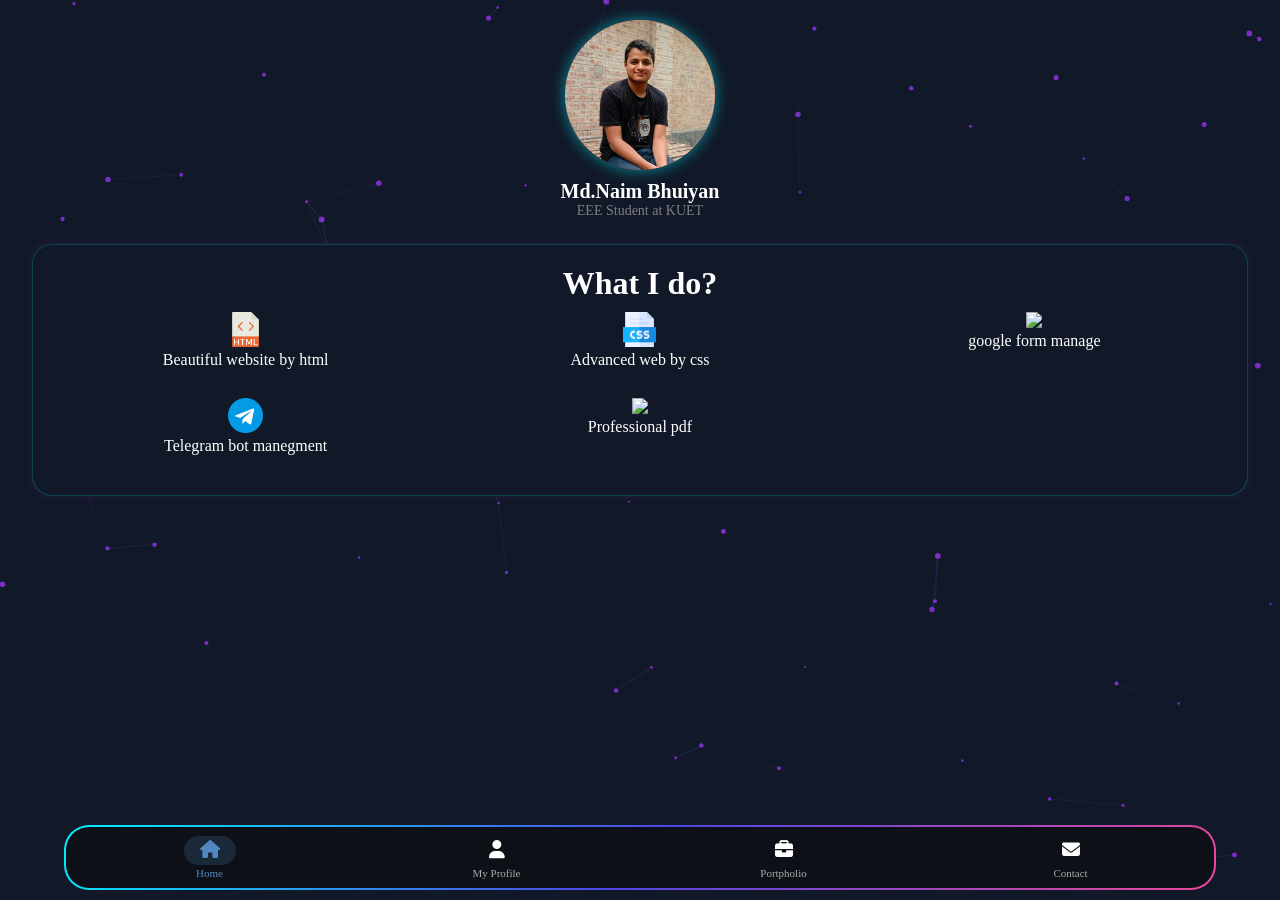
==== index.html @ da0e1ec9 "update" ====
<!DOCTYPE html>
<html>

<head>
  <meta charset="UTF-8">
  <meta name="viewport" content="width=device-width, initial-scale=1">
  <link rel="stylesheet" href="style.css">
  <title>My Portfolio</title>
</head>

<body>
  
  <canvas id="bg-canvas"></canvas>

  
     <!-- আইকন লাইব্রেরি (এটি না থাকলে আইকন দেখা যাবে না) -->
<link rel="stylesheet" href="https://cdnjs.cloudflare.com/ajax/libs/font-awesome/6.4.0/css/all.min.css"> 
  <nav>
    <div class="nav-page">
      <a href="index.html"  class="nav-item">
        <div class="icon-wrapper"><i class="fas fa-home"></i></div>
        <span class="nav-label">Home</span>
      </a>
      
      <a href="my profile.html" class="nav-item">
        <div class="icon-wrapper"><i class="fas fa-user"></i></div>
        <span class="nav-label">My Profile</span>
      </a>
      
      <a href="portfolio.html" class="nav-item">
        <div class="icon-wrapper"><i class="fas fa-briefcase"></i></div>
        <span class="nav-label">Portpholio</span>
      </a>
      
      <a href="contact.html" class="nav-item">
        <div class="icon-wrapper"><i class="fas fa-envelope"></i></div>
        <span class="nav-label">Contact</span>
      </a>
      
      
    </div>
  </nav>
  <main>
  
<div class="photo1">
  <img src="naim1.png" alt="" />
</div>
<p style="font-weight:800;font-size:20px; margin-top:10px;">Md.Naim Bhuiyan</p>
<p style="font-weight:200 ;color:gray;font-size: 14px;">EEE Student at KUET</p>

<div class="div6">
    <p id="what-iam-doing">What I do?</p>


<div class="div2">

  <div class="html">
    <p align="center"><img src="html.png" id="html-png"></p>
  <p align="center">
   Beautiful website by html </p>
  </div>
    <div class="html">
    <p align="center"><img src="css-file.png" id="html-png"></p>
    <p align="center">
     Advanced web by css</p>
  </div>
   <div class="html">
   <p align="center"><img src="google form.png" id="html-png"></p>
   <p align="center">
     google form manage</p>
 </div>
    <div class="html">
     <p align="center"><img src="telegram.png" id="html-png"></p>
     <p align="center">
       Telegram bot manegment</p>
   </div>
      <div class="html">
   <p align="center"><img src="logo.png" id="html-png"></p>
   <p align="center">
    Professional pdf</p>
 </div>
</div>
    </div>
  </main>
  
  <script type="text/javascript" charset="utf-8">
    document.addEventListener("DOMContentLoaded", function () {
    // ১. বর্তমানে ব্রাউজারে কোন পেজটি ওপেন আছে তার নাম বের করা (যেমন: contact.html)
    const currentPath = decodeURIComponent(window.location.pathname).split("/").pop();

    // ২. নেভিগেশন বারের সবকটি বাটনকে খুঁজে নেওয়া
    const navItems = document.querySelectorAll('.nav-item');

    navItems.forEach(item => {
        // ৩. প্রতিটি বাটনের ভেতরের href লিংকটি নেওয়া (যেমন: resume.html)
        const itemHref = item.getAttribute('href');

        // ৪. কারেন্ট পেজের নামের সাথে যদি বাটনের লিংক মিলে যায়, তবে সেটি হাইলাইট (active) হবে
        if (currentPath === itemHref || (currentPath === "" && itemHref === "index.html")) {
            item.classList.add('active');
        } else {
            // বাকি বাটনগুলো নরমাল থাকবে
            item.classList.remove('active');
        }
    });
});

  </script>
  
  
  <script>
    const canvas = document.getElementById('bg-canvas');
    const ctx = canvas.getContext('2d');

    canvas.width = window.innerWidth;
    canvas.height = window.innerHeight;

    let particlesArray = [];
    const numberOfParticles = 85; // স্ক্রিনে ডটের সংখ্যা (কম-বেশি করতে পারেন)

    window.addEventListener('resize', function() {
        canvas.width = window.innerWidth;
        canvas.height = window.innerHeight;
    });

    class Particle {
        constructor() {
            this.x = Math.random() * canvas.width;
            this.y = Math.random() * canvas.height;
            this.size = Math.random() * 2 + 1;
            this.speedX = (Math.random() - 0.5) * 0.8;
            this.speedY = (Math.random() - 0.5) * 0.8;
        }
        update() {
            this.x += this.speedX;
            this.y += this.speedY;
            if (this.x > canvas.width || this.x < 0) this.speedX = -this.speedX;
            if (this.y > canvas.height || this.y < 0) this.speedY = -this.speedY;
        }
        draw() {
            ctx.fillStyle = 'rgba(147, 51, 234, 0.8)'; // ডটের কালার (পার্পল)
            ctx.beginPath();
            ctx.arc(this.x, this.y, this.size, 0, Math.PI * 2);
            ctx.fill();
        }
    }

    function init() {
        for (let i = 0; i < numberOfParticles; i++) {
            particlesArray.push(new Particle());
        }
    }

    function connectParticles() {
        let opacityValue = 1;
        for (let a = 0; a < particlesArray.length; a++) {
            for (let b = a; b < particlesArray.length; b++) {
                let distance = Math.hypot(particlesArray[a].x - particlesArray[b].x, particlesArray[a].y - particlesArray[b].y);
                if (distance < 120) {
                    opacityValue = 1 - (distance / 120);
                    ctx.strokeStyle = `rgba(139, 92, 246, ${opacityValue * 0.25})`; // লাইনের কালার
                    ctx.lineWidth = 1;
                    ctx.beginPath();
                    ctx.moveTo(particlesArray[a].x, particlesArray[a].y);
                    ctx.lineTo(particlesArray[b].x, particlesArray[b].y);
                    ctx.stroke();
                }
            }
        }
    }

    function animate() {
        ctx.clearRect(0, 0, canvas.width, canvas.height);
        for (let i = 0; i < particlesArray.length; i++) {
            particlesArray[i].update();
            particlesArray[i].draw();
        }
        connectParticles();
        requestAnimationFrame(animate);
    }

    init();
    animate();
</script>

  
</body>

</html>
---- style.css ----
*{
  margin: 0;
  padding: 0;
  box-sizing: border-box;
  font-family: serif;
}
body{
  background-color:#111827;
  color: white;
  width: 100vw;
  min-height: 100vh;
  align-items: center;
  
  display: flex;
  flex-direction: column;}
  
main{
  display: flex;
  flex-direction: column;
  align-items: center;
  width:100%;
  margin-top: 20px;
}
.photo1{
  
  width:150px;
  height: 150px;
  border-radius:50%;
  
  object-fit: cover;
  background-color:red;
  overflow: hidden;
  box-shadow: 0px 0px 15px #00F2FE8C;
}
.photo1 img{
  object-fit: cover;
height: 150px;
width: 150px;

}

.about-me{
  background-color: #48423E;
  width:90%;
  height: 160px;
  border-radius: 20px 20px 0px 0px;

  padding:5px 10px 5px 10px;
  margin-bottom: 10px;
  
  
}
.who-iam{
  text-align: center;
  font-size: 2rem;
  color: white;
  font-weight: 700;
}
#iam-naim{
  color:#B8B8B8;
}
.div2{
  width :100%;
  height:auto;
background-color: #111827;
margin-top:10px;
  display :grid;
    grid-template-columns: 1fr 1fr 1fr;
  flex-direction: column;
  align-items: center;
  gap: 9px;
  
  

}
.div6{
  width :95%;
  height:auto;
background-color: #111827;
margin-top:10px;
  display :flex;
  flex-direction: column;
  align-items: center;
  padding :20px;
  border-radius: 20px;
  box-shadow: 0px 0px 10px rgba(157, 78, 221, 0.15);
  margin-top: 25px;
  border: 1px solid rgba(0, 242, 254, 0.2);

}
#what-iam-doing{
  font-size: 2rem;
  font-weight: 700;
}
.html{
  
  
  border-radius:20px;
  height:100%;
  width: 100% !important;
  padding :5px;
  text-align: center;
  margin-bottom: 10px;
  transition: all ease-in-out 0.2s;
-webkit-backdrop-filter: blur(10px);  
}
.html:hover{
  transform: scale(1.0);
}
#html-png{
  width: 35px;
}

main {
  display: flex;
  flex-direction: column;
  align-items: center;
  width: 100%;
  margin-bottom: 85px; /* নিচে জায়গা রাখা হলো যেন কন্টেন্ট ঢাকা না পড়ে */
}

nav {
  position: fixed;
  bottom: 10px;
  width: 90%;
  height: 65px;
  display: flex;
  align-items: center;
  justify-content: center;
  border-radius: 25px;
  z-index: 1000;
  border: 2px solid transparent;
  background:
    linear-gradient(#0D1117, #0D1117) padding-box,
    linear-gradient(135deg, #00F2FE, #4F46E5, #EC4899) border-box;
  
  
  
  
  
  
  
  
}

.nav-page {
  display: flex;
  justify-content: space-around;
  width: 100%;
  align-items: center;
}

.nav-item {
  display: flex;
  flex-direction: column;
  align-items: center;
  text-decoration: none;
  color: #aaaaaa;
  font-size: 11px;
  width: 20%;
  transition: all 0.2s ease-in-out;
}

.icon-wrapper {
  padding: 4px 16px;
  border-radius: 20px;
  font-size: 18px;
  margin-bottom: 2px;
  color: white;
  transition: all 0.2s ease-in-out;
}

.nav-label {
  font-weight: 500;
}

/* টেলিগ্রাম স্টাইল অ্যাক্টিভ বাটন এবং ব্যাকগ্রাউন্ড পিল ইফেক্ট */
.nav-item.active {
  color: #5288c1; /* টেলিগ্রাম ব্লু */
}

.nav-item.active .icon-wrapper {
  background-color: rgba(82, 136, 193, 0.2); /* হালকা নীল রাউন্ড ব্যাকগ্রাউন্ড */
  color: #5288c1;
}
#bg-canvas {
    position: fixed;
    top: 0;
    left: 0;
    width: 100%;
    height: 100%;
    z-index: -1; /* এর ফলে অ্যানিমেশনটি সব টেক্সট ও বাটনের পেছনে থাকবে */
    pointer-events: none; /* যাতে মাউস ক্লিক বা স্ক্রল করতে কোনো বাধা না হয় */
}
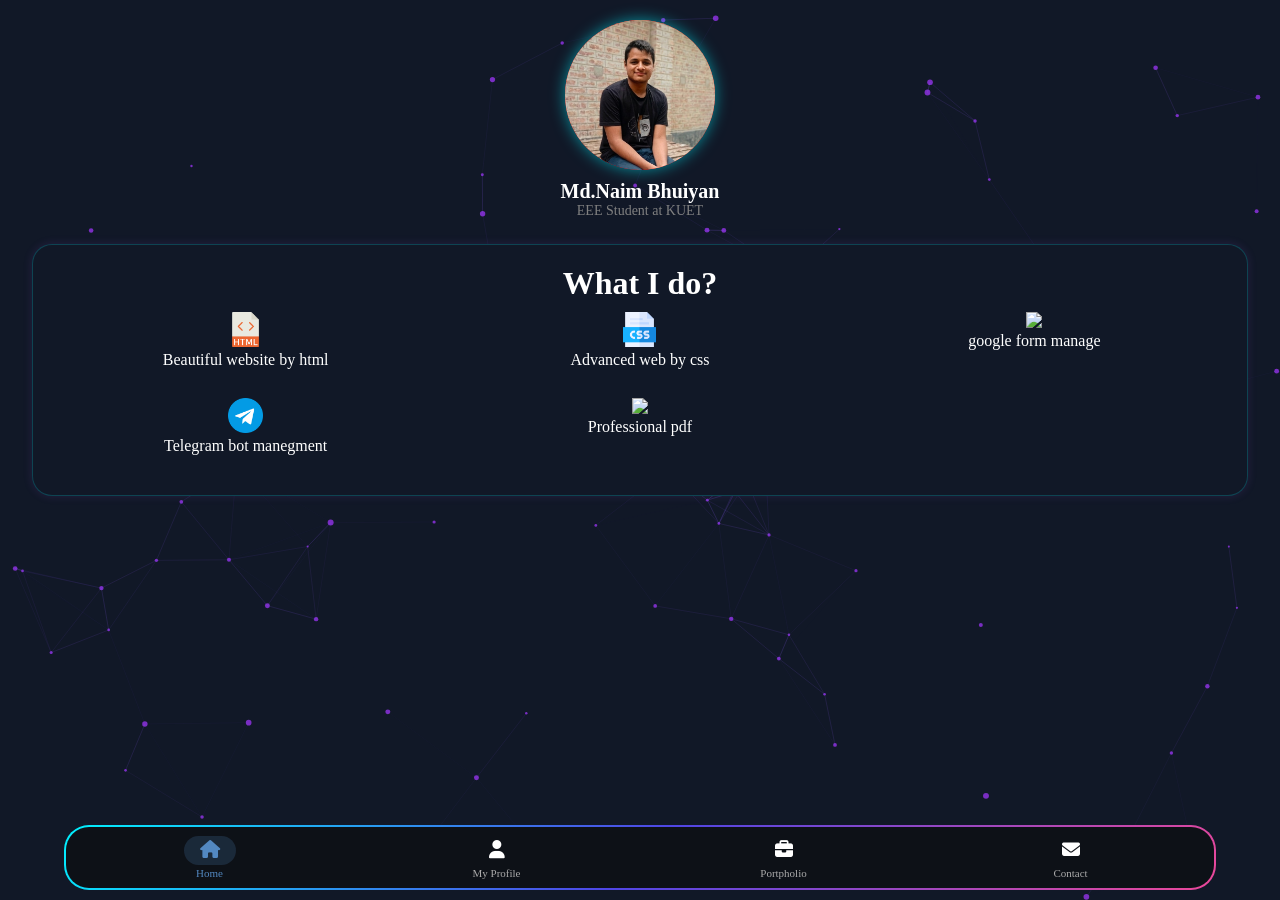
==== commit e99028d6: "update" ====
--- a/index.html
+++ b/index.html
@@ -4,7 +4,11 @@
 <head>
   <meta charset="UTF-8">
   <meta name="viewport" content="width=device-width, initial-scale=1">
+     
+
   <link rel="stylesheet" href="style.css">
+    <!-- যদি JPG ফাইলটিই সরাসরি ব্যবহার করতে চান -->
+  <link rel="icon" type="image/jpeg" href="favicon.jpg">
   <title>My Portfolio</title>
 </head>
 
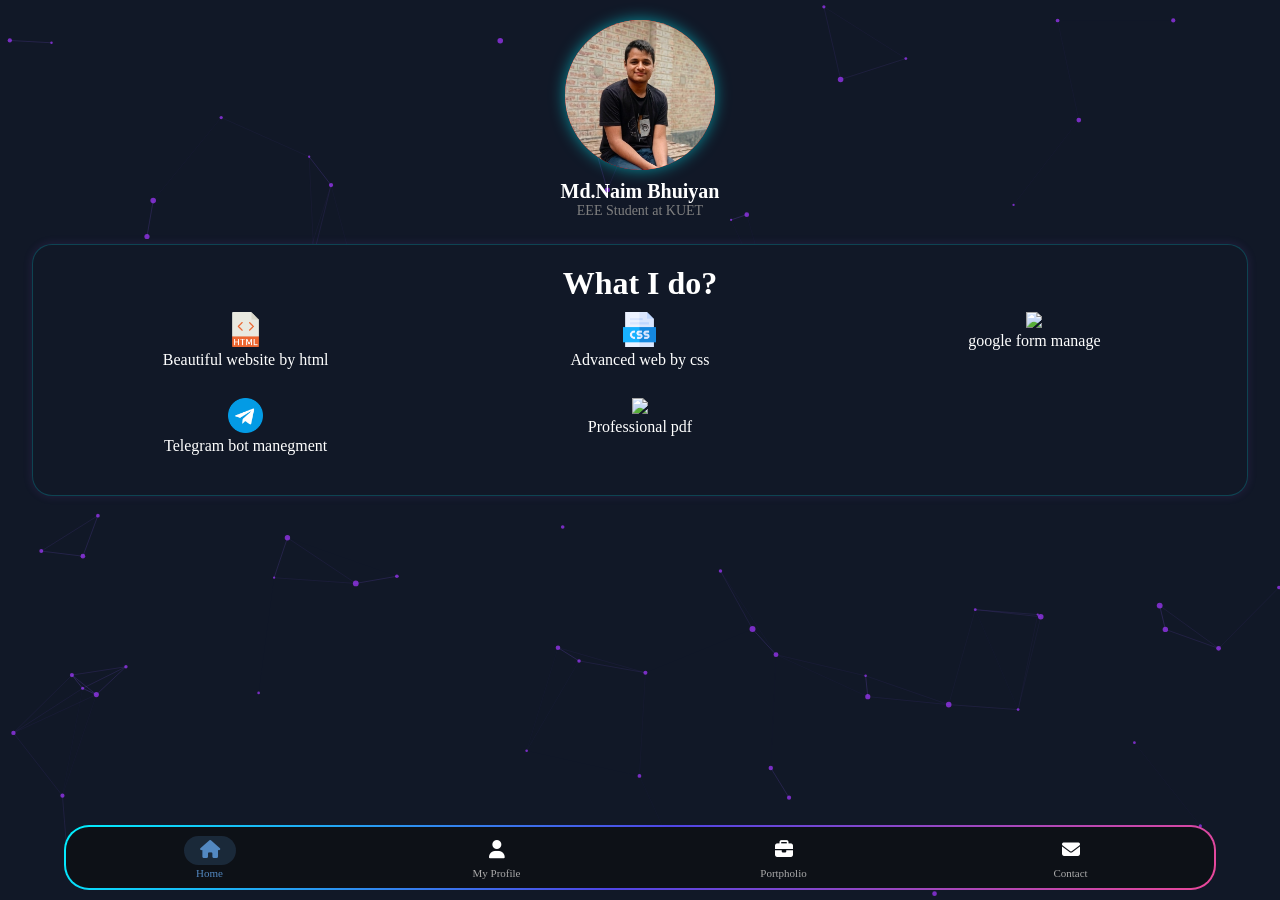
==== commit 52e44684: "update" ====
--- a/index.html
+++ b/index.html
@@ -8,7 +8,7 @@
 
   <link rel="stylesheet" href="style.css">
     <!-- যদি JPG ফাইলটিই সরাসরি ব্যবহার করতে চান -->
-  <link rel="icon" type="image/jpeg" href="favicon.jpg">
+  <link rel="icon" type="image/png" href="favicon.png">
   <title>My Portfolio</title>
 </head>
 
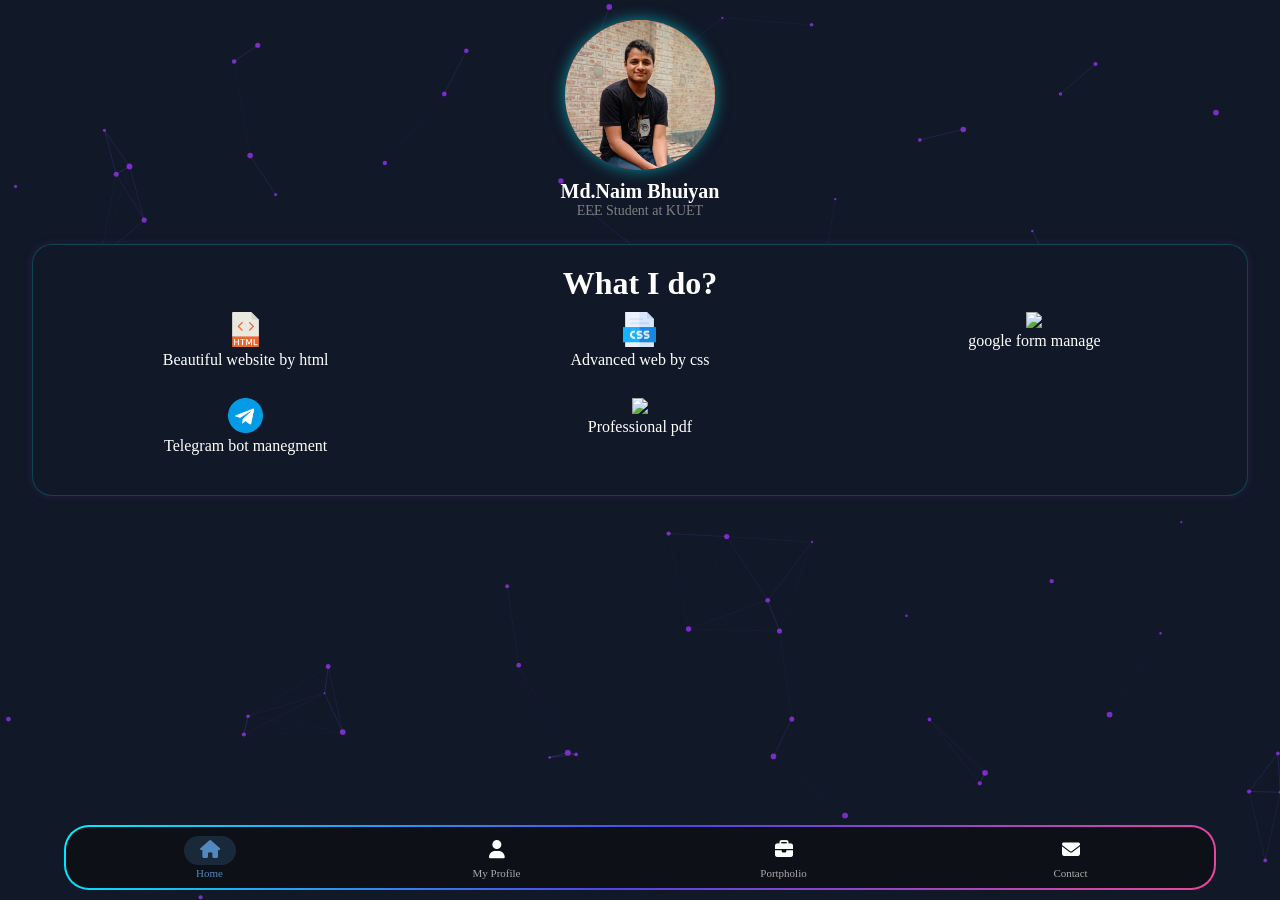
==== commit 16403d7a: "update" ====
--- a/index.html
+++ b/index.html
@@ -7,8 +7,8 @@
      
 
   <link rel="stylesheet" href="style.css">
-    <!-- যদি JPG ফাইলটিই সরাসরি ব্যবহার করতে চান -->
-  <link rel="icon" type="image/png" href="favicon.png">
+
+  <link rel="shortcut icon" sizes="32x32" type="image/png" href="favicon.png?v=2">
   <title>My Portfolio</title>
 </head>
 
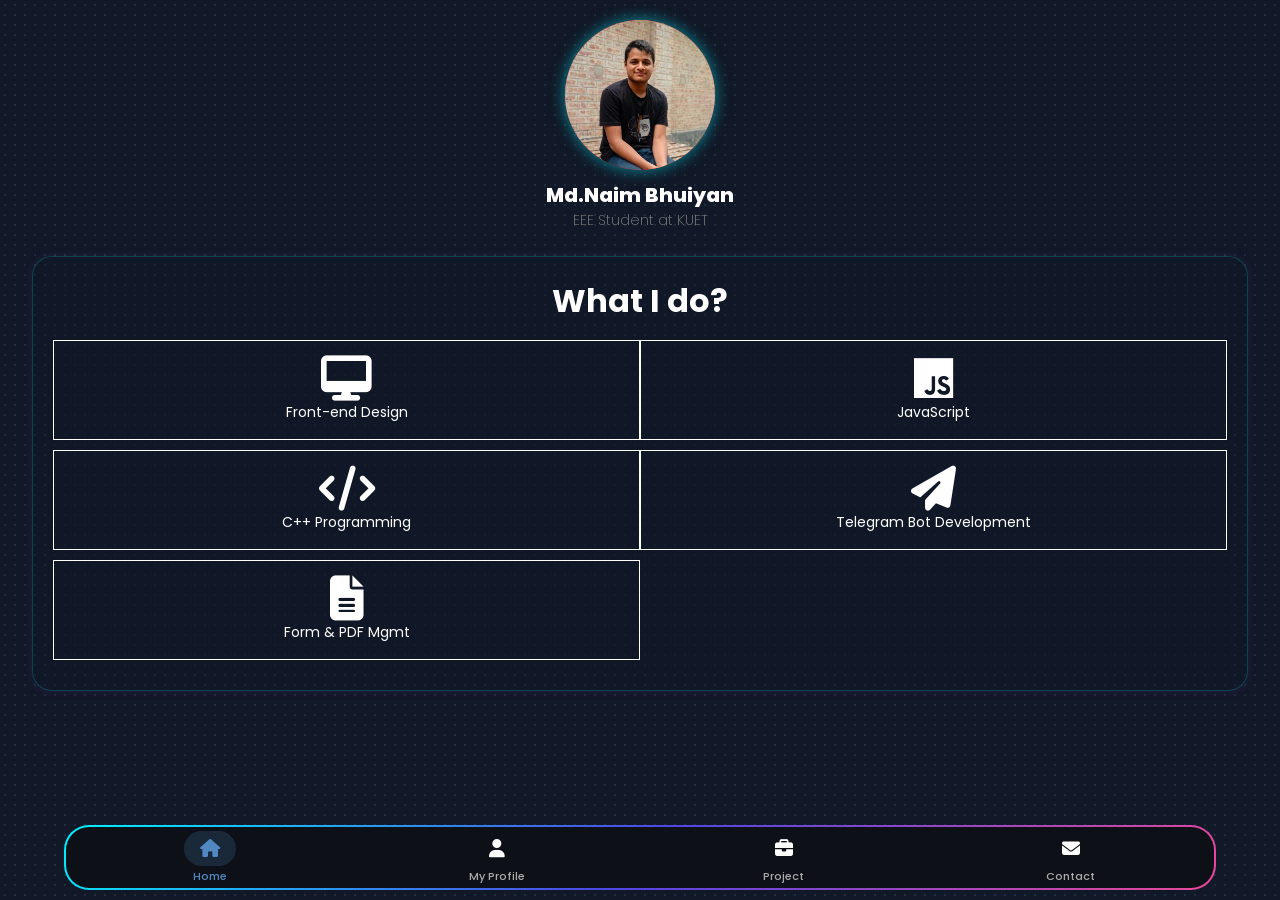
==== commit a3878eac: "update" ====
--- a/index.html
+++ b/index.html
@@ -9,16 +9,19 @@
   <link rel="stylesheet" href="style.css">
 
   <link rel="shortcut icon" sizes="32x32" type="image/png" href="favicon.png?v=2">
+     <!-- আইকন লাইব্রেরি (এটি না থাকলে আইকন দেখা যাবে না) -->
+<link rel="stylesheet" href="https://cdnjs.cloudflare.com/ajax/libs/font-awesome/6.4.0/css/all.min.css"> <link rel="preconnect" href="https://fonts.googleapis.com">
+<link rel="preconnect" href="https://fonts.gstatic.com" crossorigin>
+<link href="https://fonts.googleapis.com/css2?family=Poppins:wght@300;400;500;600;700&display=swap" rel="stylesheet">
+
   <title>My Portfolio</title>
 </head>
 
 <body>
   
-  <canvas id="bg-canvas"></canvas>
-
-  
-     <!-- আইকন লাইব্রেরি (এটি না থাকলে আইকন দেখা যাবে না) -->
-<link rel="stylesheet" href="https://cdnjs.cloudflare.com/ajax/libs/font-awesome/6.4.0/css/all.min.css"> 
+  <!--   <canvas id="bg-canvas"></canvas> -->
+
+
   <nav>
     <div class="nav-page">
       <a href="index.html"  class="nav-item">
@@ -33,7 +36,7 @@
       
       <a href="portfolio.html" class="nav-item">
         <div class="icon-wrapper"><i class="fas fa-briefcase"></i></div>
-        <span class="nav-label">Portpholio</span>
+        <span class="nav-label">Project </span>
       </a>
       
       <a href="contact.html" class="nav-item">
@@ -57,33 +60,109 @@
 
 
 <div class="div2">
-
-  <div class="html">
-    <p align="center"><img src="html.png" id="html-png"></p>
-  <p align="center">
-   Beautiful website by html </p>
-  </div>
-    <div class="html">
-    <p align="center"><img src="css-file.png" id="html-png"></p>
-    <p align="center">
-     Advanced web by css</p>
-  </div>
-   <div class="html">
-   <p align="center"><img src="google form.png" id="html-png"></p>
-   <p align="center">
-     google form manage</p>
- </div>
-    <div class="html">
-     <p align="center"><img src="telegram.png" id="html-png"></p>
-     <p align="center">
-       Telegram bot manegment</p>
-   </div>
-      <div class="html">
-   <p align="center"><img src="logo.png" id="html-png"></p>
-   <p align="center">
-    Professional pdf</p>
- </div>
-</div>
+<div class="html" onclick="openTvModal('🎨 Front-end Design', 'D')">
+    <i style="font-size:45px;" class="fas fa-desktop"></i>
+    <p>Front-end Design</p>
+</div>
+
+<div style="display:none;" class="html" onclick="openTvModal('⚡ Circuit Analysis', 'প্রেসক্রিপশন এখানে লিখতে হবে')">
+    <i style="font-size:45px;" class="fas fa-bolt"></i>
+    <p>Circuit Analysis</p>
+</div>
+
+<div style="display:none;" class="html" onclick="openTvModal('🐍 Python Coding', 'hi')">
+    <i style="font-size:45px;" class="fab fa-python"></i>
+    <p>Python Coding</p>
+</div>
+
+<div  class="html" onclick="openTvModal('🐍 Python Coding', 'hi')">
+    <i style="font-size:45px;" class="fab fa-js"></i>
+    <p>JavaScript</p>
+</div>
+
+<div class="html" onclick="openTvModal('💻 C++ Programming', 'hi')">
+    <i style="font-size:45px;" class="fas fa-code"></i>
+    <p>C++ Programming</p>
+</div>
+
+<div class="html" onclick="openTvModal('🤖 Telegram Bot Development', 'Designing secure, automated, and feature-rich bots using robust communication APIs. Focused on building automated notification systems, serverside remote-control tools, and automated research-data alerts.')">
+    <i style="font-size:45px;" class="fas fa-paper-plane"></i>
+    <p style="font-size:14">Telegram Bot Development</p>
+</div>
+
+<div  class="html" onclick="openTvModal('📊 Google Form & PDF Mgmt', 'Developing automated tools to collect research data via Forms and parse/extract technical data from engineering PDF documents. Focused on programmatic data processing and documentation workflows.')">
+    <i style="font-size:45px;" class="fas fa-file-alt"></i>
+    <p>Form & PDF Mgmt</p>
+</div>
+
+<div style="display:none;" class="html" onclick="openTvModal('🧮 MATLAB Simulation', 'Developing mathematical models, processing signals, and simulating dynamic power or electronic systems. Highly focused on utilizing MATLAB and Simulink for data analysis, control systems design, and electrical engineering research projects.')">
+    <i style="font-size:45px;" class="fas fa-calculator"></i>
+    <p>MATLAB Simulation</p>
+</div>
+
+<div style="display:none;" class="html" onclick="openTvModal('📐 AutoCAD Design', 'Designing precise electrical schematics, single-line diagrams, and PCB layout configurations. Focused on creating industry-standard blueprints for electronic circuits and power distribution systems for academic and research evaluation.')">
+    <i style="font-size:45px;" class="fas fa-drafting-compass"></i>
+    <p>AutoCAD Design</p>
+</div>
+
+<div style="display:none;" class="html" onclick="openTvModal('⚡ Power System Analysis', 'Analyzing and simulating electrical grid structures, load flow, and fault distributions. Focused on grid stability, power quality optimization, and modern smart grid integration for research applications.')">
+    <i style="font-size:45px;" class="fas fa-network-wired"></i>
+    <p>Power System</p>
+</div>
+
+<div style="display:none;" class="html" onclick="openTvModal('☀️ Renewable Energy', 'Researching solar PV characterization, wind energy systems, and hybrid energy storage options. Focused on designing efficient conversion topologies and analyzing clean energy grid integration.')">
+    <i style="font-size:45px;" class="fas fa-solar-panel"></i>
+    <p>Renewable Energy</p>
+</div>
+
+<div style="display:none;" class="html" onclick="openTvModal('🧠 ML in Engineering', 'Applying machine learning algorithms and neural networks to engineering data. Focused on predictive maintenance, smart grid load forecasting, and automated fault diagnosis in electrical systems.')">
+    <i style="font-size:45px;" class="fas fa-project-diagram"></i>
+    <p>ML in Engineering</p>
+</div>
+
+<div style="display:none;" class="html" onclick="openTvModal('📟 VLSI & Embedded Systems', 'Designing hardware architectures, microchip layouts, and embedded system configurations. Utilizing Verilog/VHDL for FPGA prototyping and programming microcontrollers for real-time hardware control.')">
+    <i style="font-size:45px;" class="fas fa-microchip"></i>
+    <p>VLSI & Embedded</p>
+</div>
+
+<div style="display:none;" class="html" onclick="openTvModal('⚙️ Control Systems', 'Modeling and tuning linear/non-linear feedback control loops. Focused on state-space analysis, stability criteria, and designing automation algorithms for robotic systems and process control.')">
+    <i style="font-size:45px;" class="fas fa-sliders-h"></i>
+    <p>Control Systems</p>
+</div>
+
+<div style="display:none;" class="html" onclick="openTvModal('📡 Signal Processing', 'Processing and filtering continuous and discrete-time signals using Fourier, Laplace, and Z-transforms. Applied in wireless communication simulations and analyzing biological or sensor data.')">
+    <i style="font-size:45px;" class="fas fa-wave-square"></i>
+    <p>Signal Processing</p>
+</div>
+
+<div style="display:none;" class="html" onclick="openTvModal('📝 Research & Publication', 'Conducting comprehensive literature reviews, technical paper writing, and documentation for international journals. Focused on synthesizing complex engineering findings into formal academic publications.')">
+    <i style="font-size:45px;" class="fas fa-pen-nib"></i>
+    <p>Research & Pub.</p>
+</div>
+
+
+
+
+
+<!-- model এর জন্য -->
+<div id="retro-tv-overlay" class="rtv-overlay-hidden" onclick="closeTvModal()">
+    <div id="retro-tv-container" onclick="event.stopPropagation()">
+        
+        <h2 id="rtv-modal-title">Python Coding</h2> 
+        <hr class="rtv-separator">
+        
+        <p id="rtv-modal-desc">Description goes here...</p>
+        
+        <button class="rtv-close-button" onclick="closeTvModal()">CLOSE ✕</button>
+        
+    </div>
+</div>
+<!-- model এর জন্য -->
+
+
+
+
+
     </div>
   </main>
   
@@ -187,7 +266,28 @@
     animate();
 </script>
 
-  
+  <script>// ওল্ড-টিভি স্টাইলে ডাইনামিক পপ-আপ ওপেন করার ফাংশন
+function openTvModal(title, description) {
+    document.getElementById('rtv-modal-title').innerText = title;
+    document.getElementById('rtv-modal-desc').innerText = description;
+    
+    const overlay = document.getElementById('retro-tv-overlay');
+    overlay.classList.remove('rtv-closing'); // আগের ক্লোজিং ক্লাস থাকলে মুছে ফেলা
+    overlay.classList.add('rtv-active');
+}
+
+function closeTvModal() {
+    const overlay = document.getElementById('retro-tv-overlay');
+    overlay.classList.add('rtv-closing'); // ক্লোজিং অ্যানিমেশন চালু করা
+    
+    // অ্যানিমেশন শেষ হওয়া পর্যন্ত (৪০০ মিলি-সেকেন্ড) অপেক্ষা করে overlay হাইড করা
+    setTimeout(() => {
+        overlay.classList.remove('rtv-active');
+        overlay.classList.remove('rtv-closing');
+    }, 400); 
+}
+
+</script>
 </body>
 
 </html>
--- a/style.css
+++ b/style.css
@@ -2,7 +2,6 @@
   margin: 0;
   padding: 0;
   box-sizing: border-box;
-  font-family: serif;
 }
 body{
   background-color:#111827;
@@ -10,10 +9,14 @@
   width: 100vw;
   min-height: 100vh;
   align-items: center;
-  
-  display: flex;
-  flex-direction: column;}
-  
+  font-family: 'Poppins', sans-serif !important;
+  display: flex;
+  flex-direction: column;
+  background-image: radial-gradient(#3341557A 1px, transparent 1px);
+  background-size: 10px 10px; 
+  min-height: 100vh;
+  background-attachment: fixed;
+}
 main{
   display: flex;
   flex-direction: column;
@@ -22,11 +25,9 @@
   margin-top: 20px;
 }
 .photo1{
-  
   width:150px;
   height: 150px;
   border-radius:50%;
-  
   object-fit: cover;
   background-color:red;
   overflow: hidden;
@@ -34,9 +35,8 @@
 }
 .photo1 img{
   object-fit: cover;
-height: 150px;
-width: 150px;
-
+  height: 150px;
+  width: 150px;
 }
 
 .about-me{
@@ -44,11 +44,8 @@
   width:90%;
   height: 160px;
   border-radius: 20px 20px 0px 0px;
-
   padding:5px 10px 5px 10px;
   margin-bottom: 10px;
-  
-  
 }
 .who-iam{
   text-align: center;
@@ -62,22 +59,23 @@
 .div2{
   width :100%;
   height:auto;
-background-color: #111827;
-margin-top:10px;
+  background-color: #11182766;
+  margin-top:15px;
   display :grid;
-    grid-template-columns: 1fr 1fr 1fr;
-  flex-direction: column;
-  align-items: center;
-  gap: 9px;
+  grid-template-columns: 1fr 1fr;
+  flex-direction: column;
+  align-items: center;
   
+}
+.div2 p{
   
-
+  font-size: 14px;
 }
 .div6{
   width :95%;
   height:auto;
-background-color: #111827;
-margin-top:10px;
+  background-color: #1118275E;
+  margin-top:10px;
   display :flex;
   flex-direction: column;
   align-items: center;
@@ -86,23 +84,19 @@
   box-shadow: 0px 0px 10px rgba(157, 78, 221, 0.15);
   margin-top: 25px;
   border: 1px solid rgba(0, 242, 254, 0.2);
-
 }
 #what-iam-doing{
   font-size: 2rem;
   font-weight: 700;
 }
 .html{
-  
-  
-  border-radius:20px;
-  height:100%;
+  height:100px !important;
   width: 100% !important;
-  padding :5px;
+  padding-top :15px;
   text-align: center;
   margin-bottom: 10px;
   transition: all ease-in-out 0.2s;
--webkit-backdrop-filter: blur(10px);  
+  border: 0.5px solid white;
 }
 .html:hover{
   transform: scale(1.0);
@@ -110,15 +104,13 @@
 #html-png{
   width: 35px;
 }
-
 main {
   display: flex;
   flex-direction: column;
   align-items: center;
   width: 100%;
-  margin-bottom: 85px; /* নিচে জায়গা রাখা হলো যেন কন্টেন্ট ঢাকা না পড়ে */
-}
-
+  margin-bottom: 85px;
+}
 nav {
   position: fixed;
   bottom: 10px;
@@ -133,23 +125,13 @@
   background:
     linear-gradient(#0D1117, #0D1117) padding-box,
     linear-gradient(135deg, #00F2FE, #4F46E5, #EC4899) border-box;
-  
-  
-  
-  
-  
-  
-  
-  
-}
-
+}
 .nav-page {
   display: flex;
   justify-content: space-around;
   width: 100%;
   align-items: center;
 }
-
 .nav-item {
   display: flex;
   flex-direction: column;
@@ -160,7 +142,6 @@
   width: 20%;
   transition: all 0.2s ease-in-out;
 }
-
 .icon-wrapper {
   padding: 4px 16px;
   border-radius: 20px;
@@ -169,26 +150,87 @@
   color: white;
   transition: all 0.2s ease-in-out;
 }
-
 .nav-label {
   font-weight: 500;
 }
 
-/* টেলিগ্রাম স্টাইল অ্যাক্টিভ বাটন এবং ব্যাকগ্রাউন্ড পিল ইফেক্ট */
 .nav-item.active {
-  color: #5288c1; /* টেলিগ্রাম ব্লু */
+  color: #5288c1;
 }
 
 .nav-item.active .icon-wrapper {
-  background-color: rgba(82, 136, 193, 0.2); /* হালকা নীল রাউন্ড ব্যাকগ্রাউন্ড */
+  background-color: rgba(82, 136, 193, 0.2);
   color: #5288c1;
 }
-#bg-canvas {
+.div2 > div:last-child:nth-child(odd) {
+  grid-column: span 2;
+  justify-self: center;
+}
+#retro-tv-overlay {
     position: fixed;
     top: 0;
     left: 0;
     width: 100%;
     height: 100%;
-    z-index: -1; /* এর ফলে অ্যানিমেশনটি সব টেক্সট ও বাটনের পেছনে থাকবে */
-    pointer-events: none; /* যাতে মাউস ক্লিক বা স্ক্রল করতে কোনো বাধা না হয় */
-}
+    background: rgba(0, 0, 0, 0.75);
+    backdrop-filter: blur(5px);
+    display: flex;
+    justify-content: center;
+    align-items: center;
+    z-index: 99999;
+    opacity: 0;
+    pointer-events: none;
+    transition: opacity 0.3s ease-in-out;
+}
+#retro-tv-container {
+    background: #111622;
+    border: 2px solid #00f0ff;
+    border-radius: 16px;
+    padding: 30px;
+    width: 85%;
+    max-width: 420px;
+    text-align: center;
+    color: #ffffff;
+    font-family: sans-serif;
+    transform: scaleX(0) scaleY(0.002); 
+    transition: transform 0.45s cubic-bezier(0.19, 1, 0.22, 1);
+}
+#retro-tv-overlay.rtv-active {
+    opacity: 1;
+    pointer-events: auto;
+}
+#retro-tv-overlay.rtv-active #retro-tv-container {
+    transform: scaleX(1) scaleY(1);
+}
+.rtv-separator {
+    border: 0;
+    border-top: 1px solid #2d3748;
+    margin: 15px 0;
+}
+#rtv-modal-title {
+    margin: 0;
+    font-size: 22px;
+    font-weight: bold;
+}
+
+#rtv-modal-desc {
+    font-size: 15px;
+    line-height: 1.6;
+    color: #cbd5e1;
+    margin: 0 0 20px 0;
+}
+
+.rtv-close-button {
+    background: #4ACBFF ;
+    color: white;
+    padding: 8px 24px;
+    border-radius: 24px;
+    cursor: pointer;
+    font-weight: bold;
+    font-size: 14px;
+    transition: all 0.05s ease;
+}
+
+i{
+  font-weight: 300;
+}
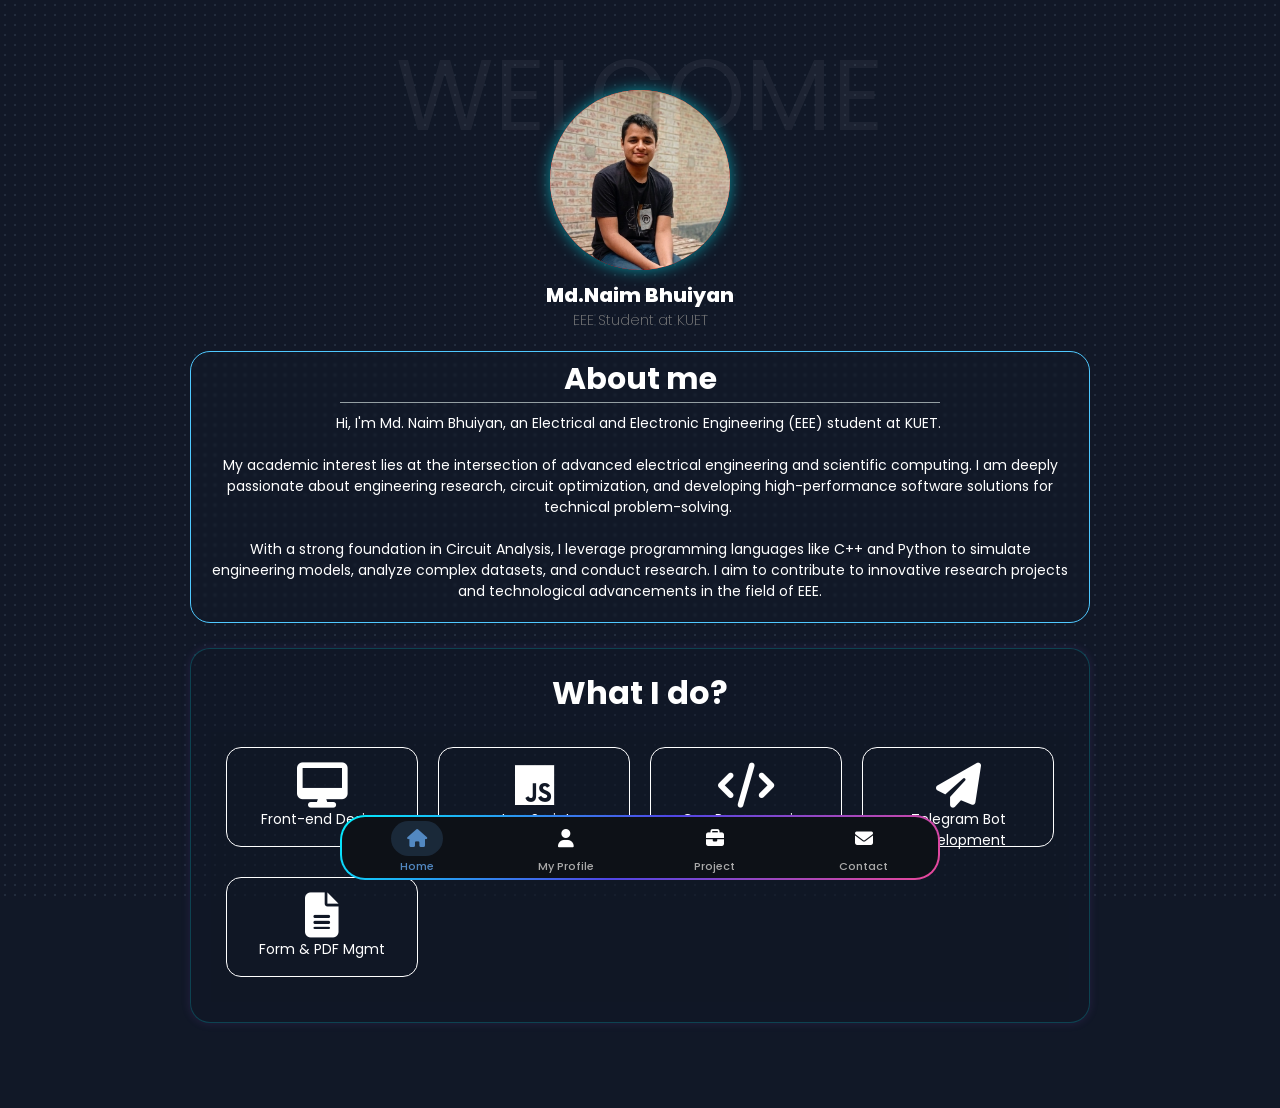
==== commit 2a9864a0: "update" ====
--- a/index.html
+++ b/index.html
@@ -18,6 +18,10 @@
 </head>
 
 <body>
+    <p class="div4">
+        WELCOME 
+        
+    </p>
   
   <!--   <canvas id="bg-canvas"></canvas> -->
 
@@ -55,10 +59,20 @@
 <p style="font-weight:800;font-size:20px; margin-top:10px;">Md.Naim Bhuiyan</p>
 <p style="font-weight:200 ;color:gray;font-size: 14px;">EEE Student at KUET</p>
 
+<div class="div5">
+    <h3>About me</h3>
+   <pre>Hi, I'm Md. Naim Bhuiyan, an Electrical and Electronic Engineering (EEE) student at KUET. 
+
+My academic interest lies at the intersection of advanced electrical engineering and scientific computing. I am deeply passionate about engineering research, circuit optimization, and developing high-performance software solutions for technical problem-solving. 
+
+With a strong foundation in Circuit Analysis, I leverage programming languages like C++ and Python to simulate engineering models, analyze complex datasets, and conduct research. I aim to contribute to innovative research projects and technological advancements in the field of EEE.
+</pre>
+</div>
+
+
+
 <div class="div6">
     <p id="what-iam-doing">What I do?</p>
-
-
 <div class="div2">
 <div class="html" onclick="openTvModal('🎨 Front-end Design', 'D')">
     <i style="font-size:45px;" class="fas fa-desktop"></i>
--- a/style.css
+++ b/style.css
@@ -212,14 +212,12 @@
     font-size: 22px;
     font-weight: bold;
 }
-
 #rtv-modal-desc {
     font-size: 15px;
     line-height: 1.6;
     color: #cbd5e1;
     margin: 0 0 20px 0;
 }
-
 .rtv-close-button {
     background: #4ACBFF ;
     color: white;
@@ -230,7 +228,112 @@
     font-size: 14px;
     transition: all 0.05s ease;
 }
-
 i{
   font-weight: 300;
-}+}
+.div5{
+  width: 90%;
+  height: auto;
+  display: flex;
+  flex-direction: column;
+  align-items: center;
+  border: 1px solid #50C9FF;
+  padding: 20px;
+  text-wrap: wrap;
+  backdrop-filter: blur(1px);
+  border-radius:20px;
+  margin-top: 20px;
+}
+.div5 pre{
+  text-align: center;
+  text-wrap: wrap;
+  padding-top:10px;
+  font-size: 14px;
+  font-family:'Poppins', sans-serif !important;
+}
+.div5 h3{
+  font-size: 30px;
+  margin-top: -15px;
+  border-bottom: 0.2px solid #959FA3;
+  text-align: center;
+  width: 70%;
+}
+.div4{
+  font-size: 70px;
+  z-index:-5;
+  opacity: 0.05;
+  position : sticky;
+  top: 70px;
+  margin-top:-80px;
+}
+/* =========================================
+   Desktop & Tablet Responsiveness 
+   ========================================= */
+
+/* ট্যাবলেট এবং ছোট ল্যাপটপ স্ক্রিনের জন্য (৭৬৮ পিক্সেল বা তার বেশি) */
+@media (min-width: 768px) {
+  
+  /* মেইন কন্টেন্ট যেন বড় স্ক্রিনে অতিরিক্ত চওড়া না হয়ে যায় */
+  .div5, .div6 {
+    width: 80%;
+    max-width: 900px;
+  }
+
+  /* নেভিগেশন বারকে ডেস্কটপের জন্য (Mac-এর Dock-এর মতো) মাঝে সুন্দরভাবে বসানো */
+  nav {
+    width: 60%;
+    max-width: 600px;
+    bottom: 20px;
+    left: 50%;
+    transform: translateX(-50%);
+  }
+
+  /* "What I do" সেকশনটি মোবাইলে ২ কলাম, ডেস্কটপে ৩ কলাম হবে */
+  .div2 {
+    grid-template-columns: repeat(3, 1fr);
+    gap: 20px;
+    padding: 15px;
+  }
+
+  /* মোবাইলের বিজোড় কলামের রুল ডেস্কটপে রিসেট করা হলো */
+  .div2 > div:last-child:nth-child(odd) {
+    grid-column: auto;
+    justify-self: stretch;
+  }
+
+  /* স্কিল কার্ডগুলোতে ডেস্কটপের জন্য হোভার ইফেক্ট */
+  .html {
+    border-radius: 15px;
+    cursor: pointer;
+  }
+  
+  .html:hover {
+    transform: translateY(-5px);
+    box-shadow: 0px 5px 15px rgba(0, 242, 254, 0.4);
+  }
+  
+  /* ওয়েলকাম টেক্সটের সাইজ বড় স্ক্রিনের জন্য অ্যাডজাস্ট করা */
+  .div4 {
+    font-size: 100px;
+    top: 20px;
+  }
+}
+
+/* বড় মনিটর বা ডেস্কটপ স্ক্রিনের জন্য (১০২৪ পিক্সেল বা তার বেশি) */
+@media (min-width: 1024px) {
+  
+  /* বড় স্ক্রিনে স্কিল কার্ডগুলো ৪ কলামে দেখাবে */
+  .div2 {
+    grid-template-columns: repeat(4, 1fr);
+  }
+
+  /* প্রোফাইল পিকচার ডেস্কটপে আরেকটু বড় এবং স্পষ্ট দেখাবে */
+  .photo1 {
+    width: 180px;
+    height: 180px;
+  }
+  .photo1 img {
+    width: 180px;
+    height: 180px;
+  }
+}
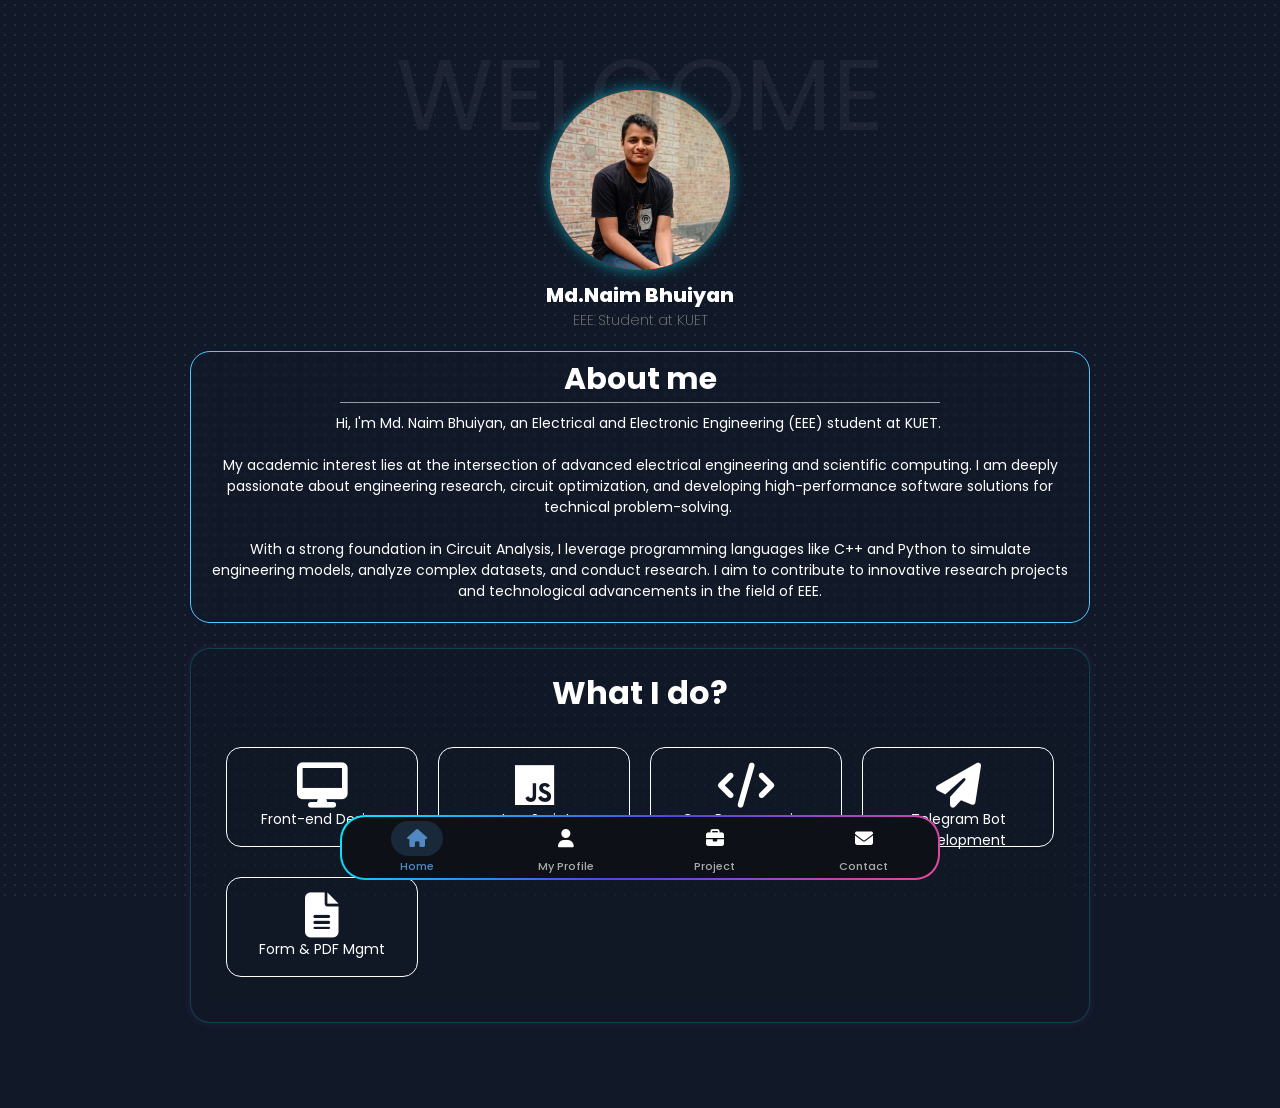
==== commit d1af9d00: "update index.html" ====
--- a/index.html
+++ b/index.html
@@ -14,7 +14,7 @@
 <link rel="preconnect" href="https://fonts.gstatic.com" crossorigin>
 <link href="https://fonts.googleapis.com/css2?family=Poppins:wght@300;400;500;600;700&display=swap" rel="stylesheet">
 
-  <title>My Portfolio</title>
+  <title>Md Naim Bhuiyan Portfolio</title>
 </head>
 
 <body>
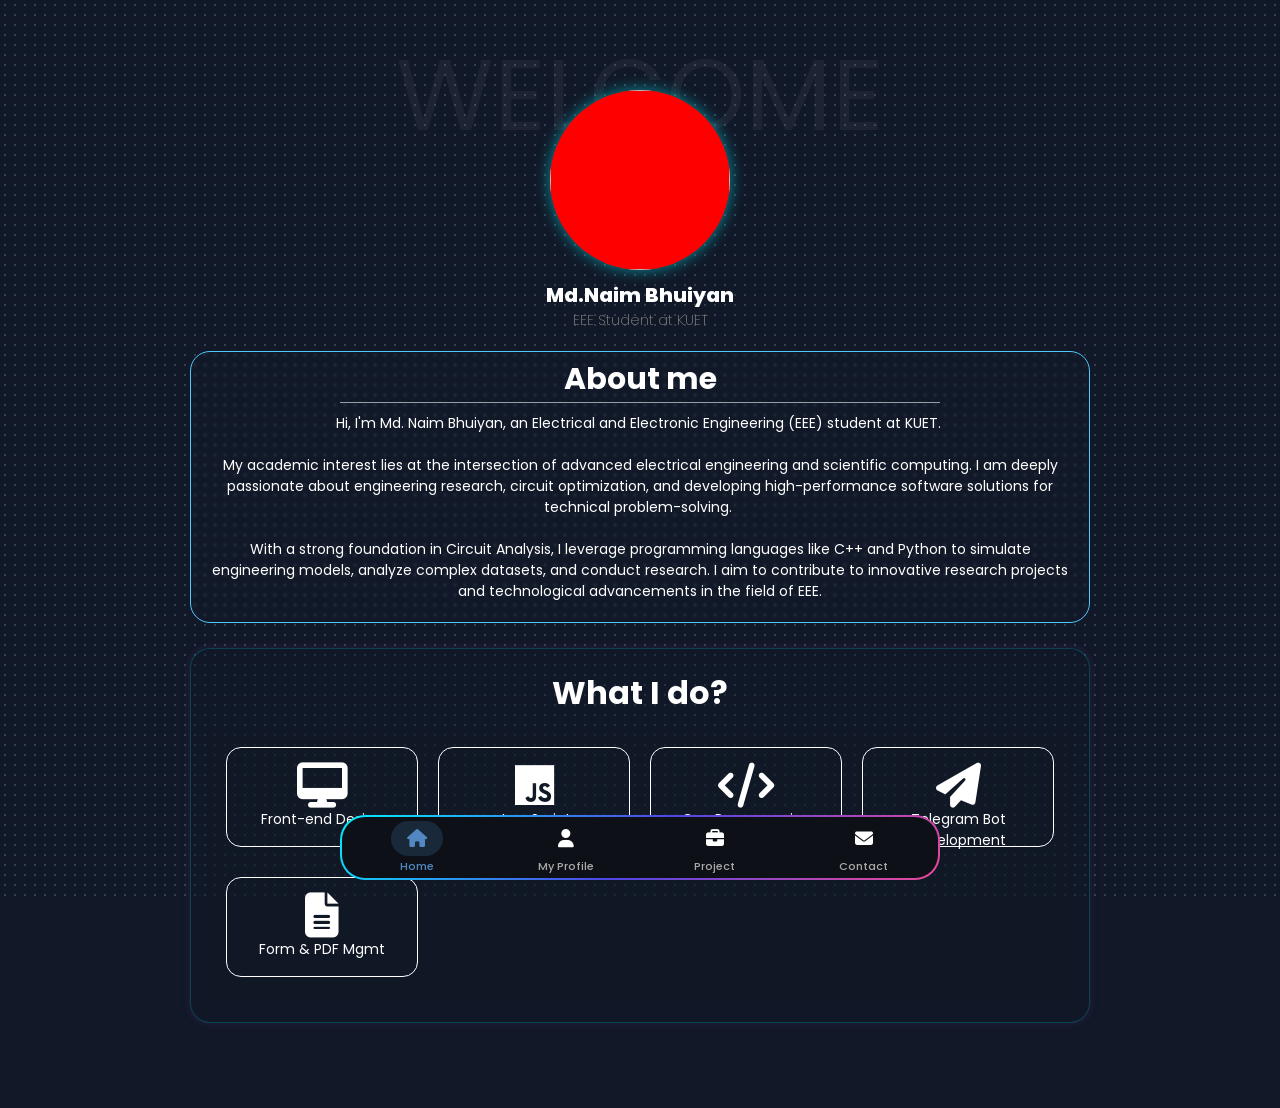
==== commit 1a153618: "update" ====
--- a/index.html
+++ b/index.html
@@ -20,10 +20,8 @@
 <body>
     <p class="div4">
         WELCOME 
-        
     </p>
   
-  <!--   <canvas id="bg-canvas"></canvas> -->
 
 
   <nav>
@@ -54,7 +52,7 @@
   <main>
   
 <div class="photo1">
-  <img src="naim1.png" alt="" />
+  <img src="naim.gif" alt="" />
 </div>
 <p style="font-weight:800;font-size:20px; margin-top:10px;">Md.Naim Bhuiyan</p>
 <p style="font-weight:200 ;color:gray;font-size: 14px;">EEE Student at KUET</p>
@@ -205,80 +203,6 @@
   </script>
   
   
-  <script>
-    const canvas = document.getElementById('bg-canvas');
-    const ctx = canvas.getContext('2d');
-
-    canvas.width = window.innerWidth;
-    canvas.height = window.innerHeight;
-
-    let particlesArray = [];
-    const numberOfParticles = 85; // স্ক্রিনে ডটের সংখ্যা (কম-বেশি করতে পারেন)
-
-    window.addEventListener('resize', function() {
-        canvas.width = window.innerWidth;
-        canvas.height = window.innerHeight;
-    });
-
-    class Particle {
-        constructor() {
-            this.x = Math.random() * canvas.width;
-            this.y = Math.random() * canvas.height;
-            this.size = Math.random() * 2 + 1;
-            this.speedX = (Math.random() - 0.5) * 0.8;
-            this.speedY = (Math.random() - 0.5) * 0.8;
-        }
-        update() {
-            this.x += this.speedX;
-            this.y += this.speedY;
-            if (this.x > canvas.width || this.x < 0) this.speedX = -this.speedX;
-            if (this.y > canvas.height || this.y < 0) this.speedY = -this.speedY;
-        }
-        draw() {
-            ctx.fillStyle = 'rgba(147, 51, 234, 0.8)'; // ডটের কালার (পার্পল)
-            ctx.beginPath();
-            ctx.arc(this.x, this.y, this.size, 0, Math.PI * 2);
-            ctx.fill();
-        }
-    }
-
-    function init() {
-        for (let i = 0; i < numberOfParticles; i++) {
-            particlesArray.push(new Particle());
-        }
-    }
-
-    function connectParticles() {
-        let opacityValue = 1;
-        for (let a = 0; a < particlesArray.length; a++) {
-            for (let b = a; b < particlesArray.length; b++) {
-                let distance = Math.hypot(particlesArray[a].x - particlesArray[b].x, particlesArray[a].y - particlesArray[b].y);
-                if (distance < 120) {
-                    opacityValue = 1 - (distance / 120);
-                    ctx.strokeStyle = `rgba(139, 92, 246, ${opacityValue * 0.25})`; // লাইনের কালার
-                    ctx.lineWidth = 1;
-                    ctx.beginPath();
-                    ctx.moveTo(particlesArray[a].x, particlesArray[a].y);
-                    ctx.lineTo(particlesArray[b].x, particlesArray[b].y);
-                    ctx.stroke();
-                }
-            }
-        }
-    }
-
-    function animate() {
-        ctx.clearRect(0, 0, canvas.width, canvas.height);
-        for (let i = 0; i < particlesArray.length; i++) {
-            particlesArray[i].update();
-            particlesArray[i].draw();
-        }
-        connectParticles();
-        requestAnimationFrame(animate);
-    }
-
-    init();
-    animate();
-</script>
 
   <script>// ওল্ড-টিভি স্টাইলে ডাইনামিক পপ-আপ ওপেন করার ফাংশন
 function openTvModal(title, description) {
@@ -298,7 +222,7 @@
     setTimeout(() => {
         overlay.classList.remove('rtv-active');
         overlay.classList.remove('rtv-closing');
-    }, 400); 
+    }, 100); 
 }
 
 </script>
--- a/style.css
+++ b/style.css
@@ -12,7 +12,7 @@
   font-family: 'Poppins', sans-serif !important;
   display: flex;
   flex-direction: column;
-  background-image: radial-gradient(#3341557A 1px, transparent 1px);
+  background-image: radial-gradient(#334155 1px, transparent 1px);
   background-size: 10px 10px; 
   min-height: 100vh;
   background-attachment: fixed;
@@ -28,14 +28,15 @@
   width:150px;
   height: 150px;
   border-radius:50%;
-  object-fit: cover;
   background-color:red;
+  text-align: center;
   overflow: hidden;
+  
   box-shadow: 0px 0px 15px #00F2FE8C;
 }
 .photo1 img{
   object-fit: cover;
-  height: 150px;
+  height: 200px;
   width: 150px;
 }
 
